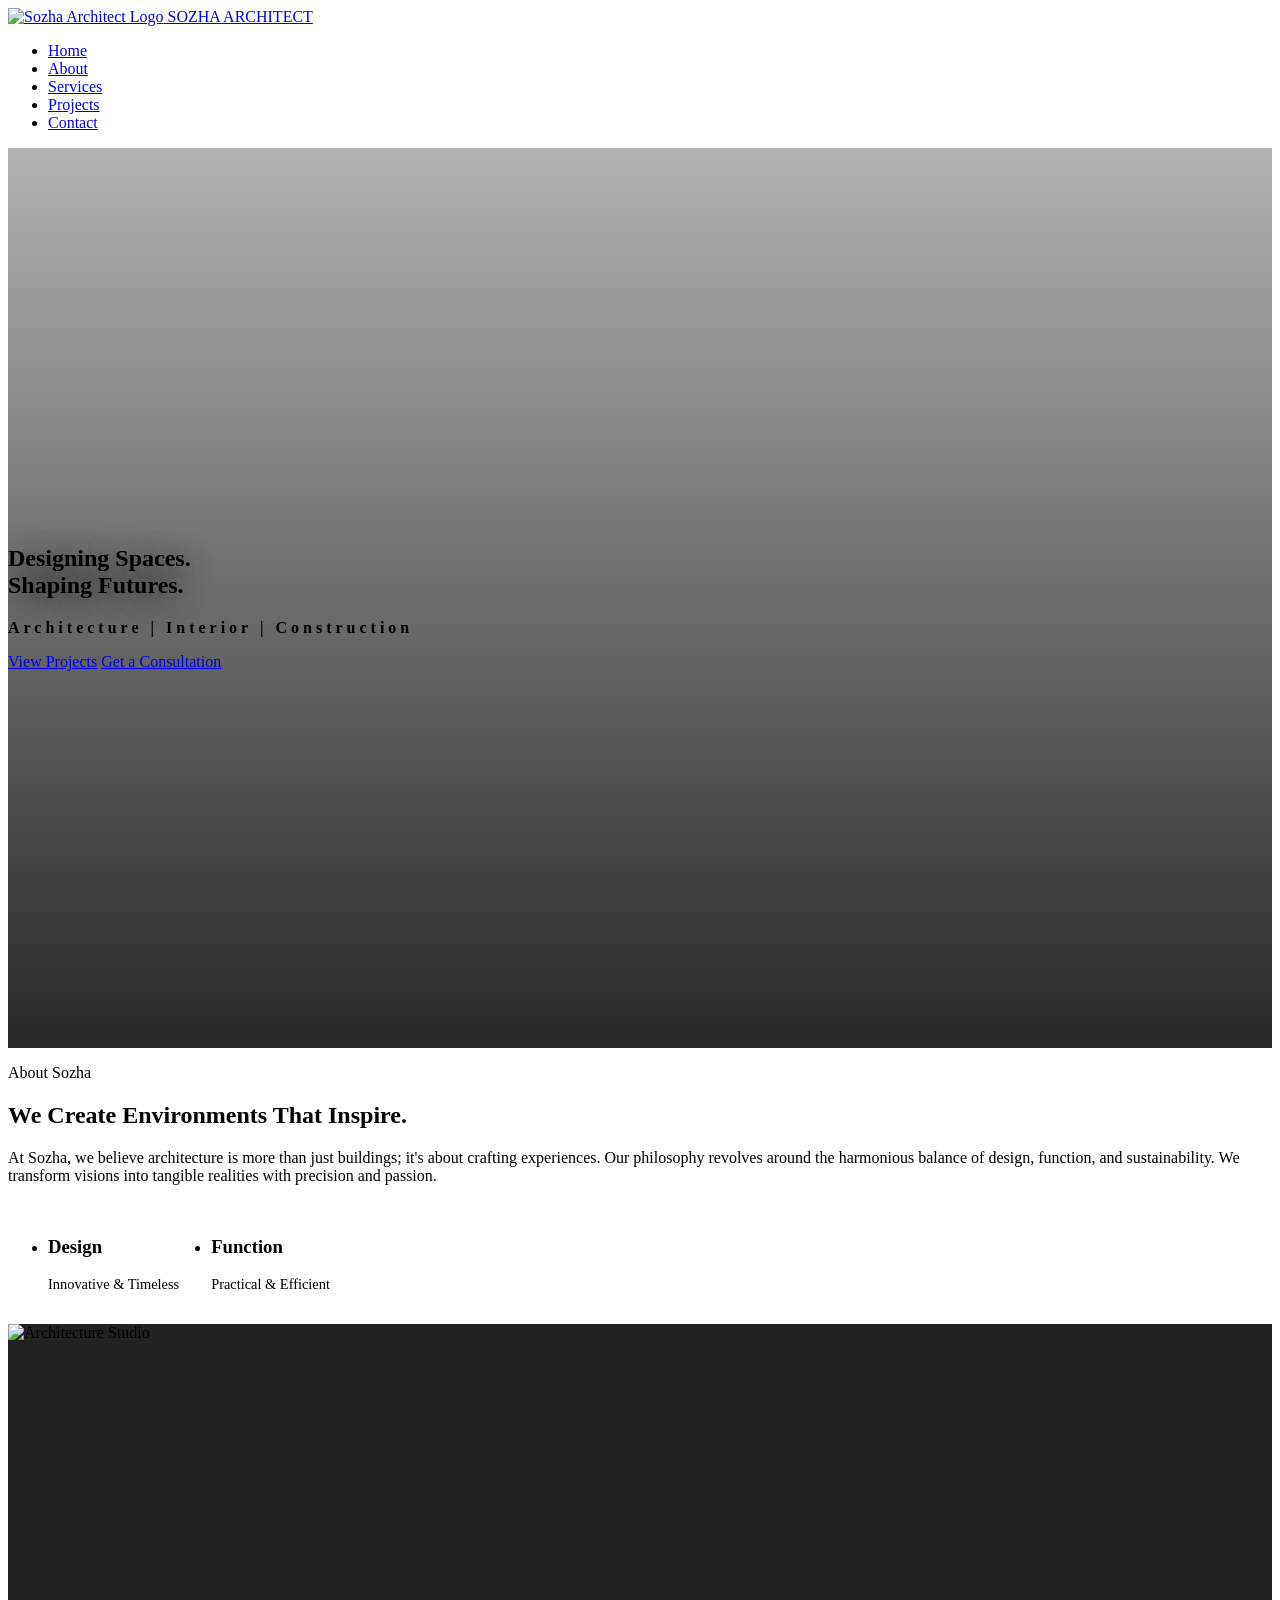
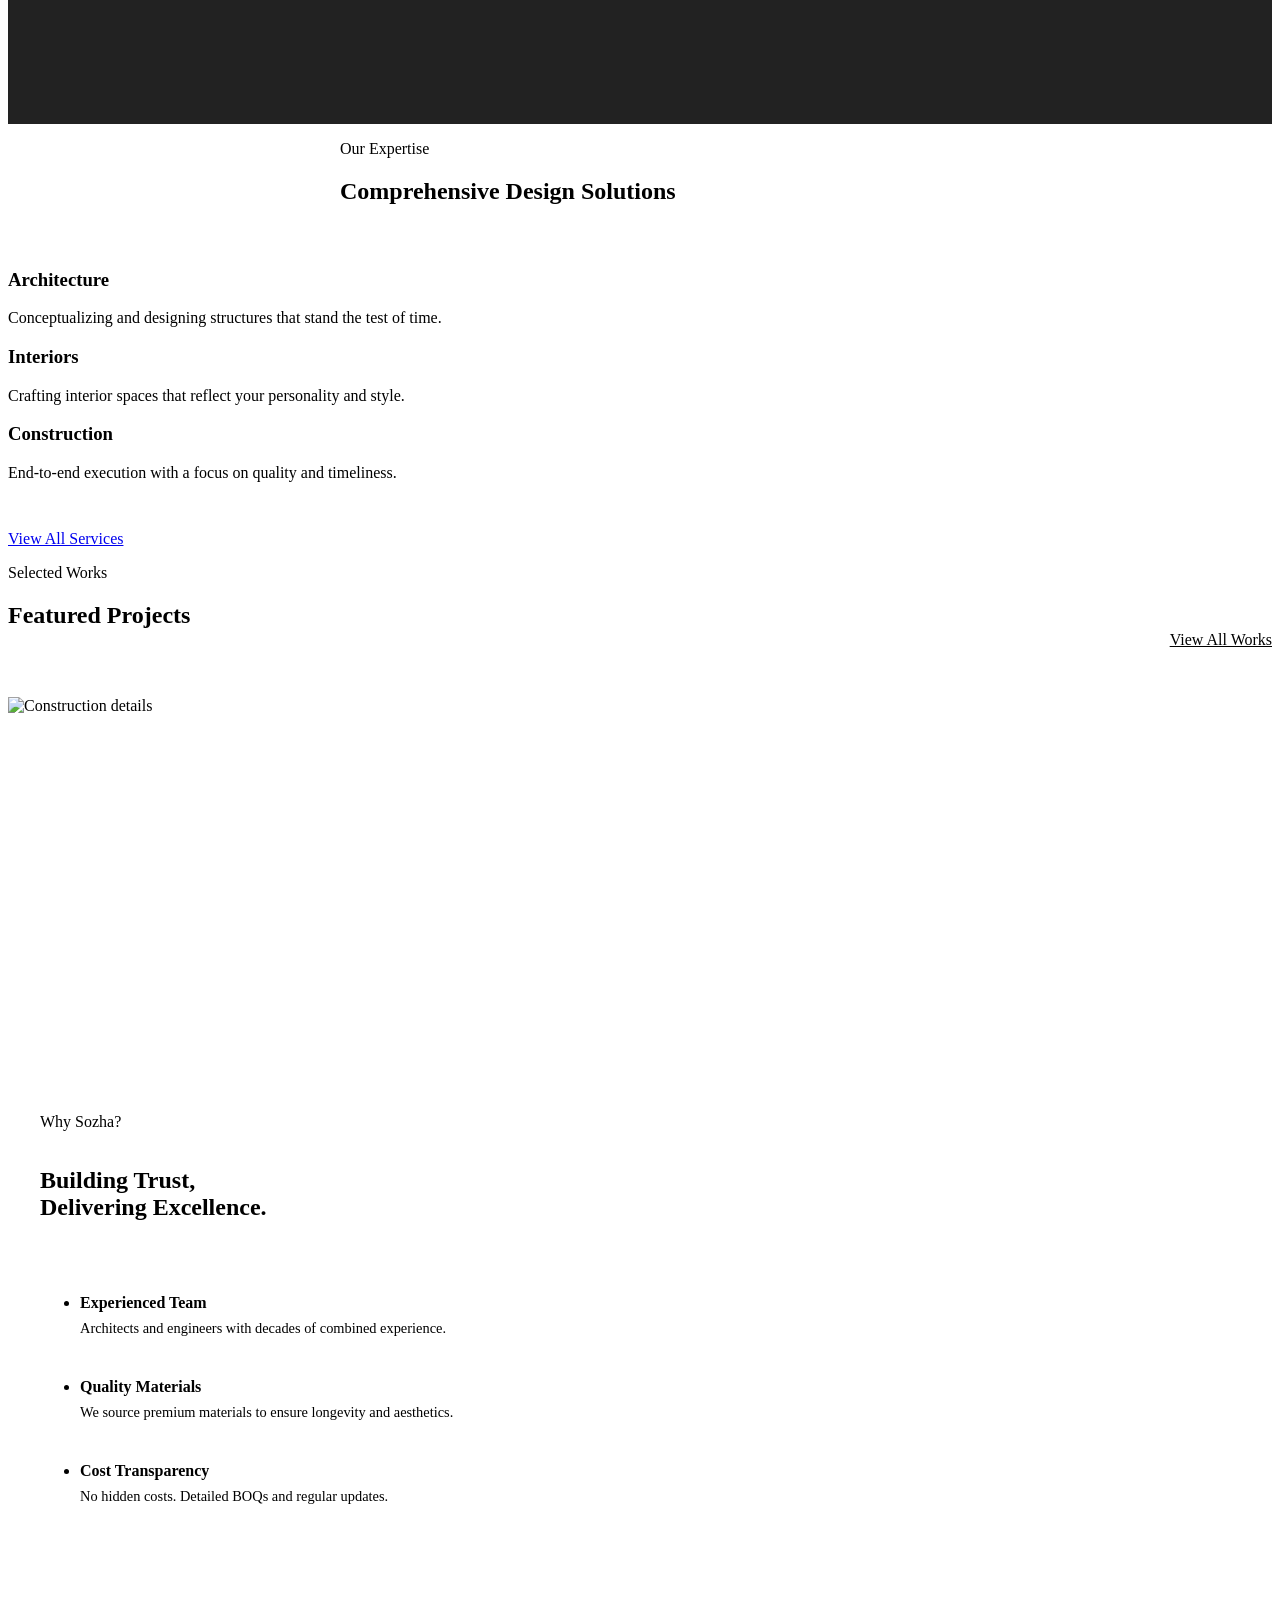
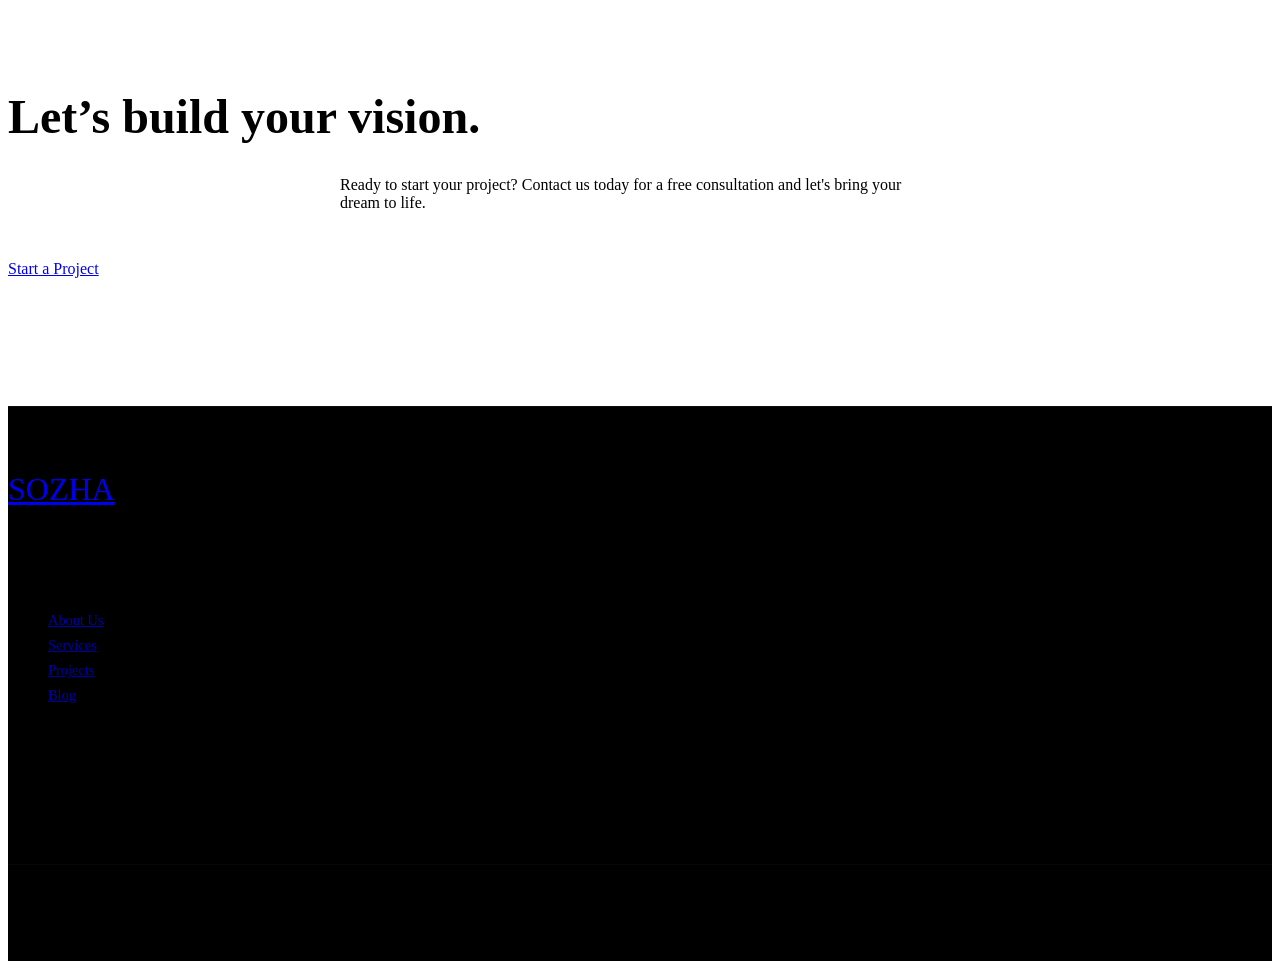
==== index.html @ a7e77aef "Add files via upload" ====
<!DOCTYPE html>
<html lang="en">

<head>
    <meta charset="UTF-8">
    <meta name="viewport" content="width=device-width, initial-scale=1.0">
    <title>SOZHA | Architecture & Design</title>
    <meta name="description"
        content="Designing Spaces. Shaping Futures. Premium Architecture and Interior Design Studio.">

    <!-- CSS -->
    <link rel="stylesheet" href="css/style.css">

    <!-- Icons (Optional, using text for now or simple SVGs) -->
</head>

<body>

    <!-- Header -->
    <header>
        <div class="container nav-container">
            <a href="index.html" class="logo">
                <img src="images/logo.png" alt="Sozha Architect Logo">
                SOZHA ARCHITECT
            </a>
            <nav>
                <ul class="nav-links">
                    <li><a href="index.html" class="active">Home</a></li>
                    <li><a href="about.html">About</a></li>
                    <li><a href="services.html">Services</a></li>
                    <li><a href="projects.html">Projects</a></li>
                    <li><a href="contact.html">Contact</a></li>
                </ul>
            </nav>
            <!-- Mobile Menu Toggle (To be implemented) -->
        </div>
    </header>

    <!-- Hero Section -->
    <section class="hero-section"
        style="height: 100vh; display: flex; align-items: center; position: relative; overflow: hidden;">

        <!-- Background Slider -->
        <div class="hero-slider">
            <!-- Slide 1: Architecture / Exterior -->
            <div class="slide active"
                style="background-image: url('https://images.unsplash.com/photo-1600607686527-6fb886090705?q=80&w=2700&auto=format&fit=crop');">
            </div>
            <!-- Slide 2: Interior -->
            <div class="slide"
                style="background-image: url('https://images.unsplash.com/photo-1600210492486-724fe5c67fb0?q=80&w=2574&auto=format&fit=crop');">
            </div>
            <!-- Slide 3: Detail / Perspective -->
            <div class="slide"
                style="background-image: url('https://images.unsplash.com/photo-1600585154340-be6161a56a0c?q=80&w=2700&auto=format&fit=crop');">
            </div>
        </div>

        <!-- Overlay (Darken) -->
        <div
            style="position: absolute; top:0; left:0; width:100%; height:100%; background: linear-gradient(to bottom, rgba(0,0,0,0.3), rgba(15,15,15,0.9)); z-index: 1; pointer-events: none;">
        </div>

        <div class="container text-center" style="position: relative; z-index: 2;">
            <div class="hero-content fade-up">
                <h1 style="text-shadow: 0 4px 30px rgba(0,0,0,0.8);">Designing Spaces.<br>Shaping Futures.</h1>
                <p class="uppercase text-accent" style="letter-spacing: 4px; font-weight: 600;">
                    Architecture | Interior | Construction</p>
                <div class="hero-btns">
                    <a href="projects.html" class="btn btn-primary">View Projects</a>
                    <a href="contact.html" class="btn">Get a Consultation</a>
                </div>
            </div>
        </div>
    </section>

    <!-- About Snapshot -->
    <section class="section">
        <div class="container grid-2" style="align-items: center;">
            <div class="fade-up">
                <p class="uppercase text-accent">About Sozha</p>
                <h2>We Create Environments That Inspire.</h2>
                <p>At Sozha, we believe architecture is more than just buildings; it's about crafting experiences. Our
                    philosophy revolves around the harmonious balance of design, function, and sustainability. We
                    transform visions into tangible realities with precision and passion.</p>
                <div style="margin-top: 2rem;">
                    <ul style="display: flex; gap: 2rem;">
                        <li>
                            <h3 class="text-accent">Design</h3>
                            <p style="font-size: 0.9rem;">Innovative & Timeless</p>
                        </li>
                        <li>
                            <h3 class="text-accent">Function</h3>
                            <p style="font-size: 0.9rem;">Practical & Efficient</p>
                        </li>
                    </ul>
                </div>
            </div>
            <div class="fade-up" style="height: 400px; background: #222; overflow: hidden;">
                <!-- Placeholder for Studio Image -->
                <img src="https://images.unsplash.com/photo-1497366216548-37526070297c?q=80&w=2301&auto=format&fit=crop"
                    alt="Architecture Studio" style="width:100%; height:100%; object-fit: cover;">
            </div>
        </div>
    </section>

    <!-- Services Preview -->
    <section class="section" style="background-color: var(--color-bg-darker);">
        <div class="container">
            <div class="text-center fade-up" style="max-width: 600px; margin: 0 auto 4rem;">
                <p class="uppercase text-accent">Our Expertise</p>
                <h2>Comprehensive Design Solutions</h2>
            </div>

            <div id="services-grid" class="grid-3">
                <!-- Services will be injected here by JS -->
                <!-- Fallback content if JS fails -->
                <div class="glass-panel">
                    <h3>Architecture</h3>
                    <p>Conceptualizing and designing structures that stand the test of time.</p>
                </div>
                <div class="glass-panel">
                    <h3>Interiors</h3>
                    <p>Crafting interior spaces that reflect your personality and style.</p>
                </div>
                <div class="glass-panel">
                    <h3>Construction</h3>
                    <p>End-to-end execution with a focus on quality and timeliness.</p>
                </div>
            </div>
            <div class="text-center" style="margin-top: 3rem;">
                <a href="services.html" class="btn">View All Services</a>
            </div>
        </div>
    </section>

    <!-- Featured Projects -->
    <section class="section">
        <div class="container">
            <div style="display: flex; justify-content: space-between; align-items: flex-end; margin-bottom: 3rem;">
                <div>
                    <p class="uppercase text-accent">Selected Works</p>
                    <h2>Featured Projects</h2>
                </div>
                <a href="projects.html" style="text-decoration: underline; color: var(--color-accent);">View All
                    Works</a>
            </div>

            <div id="featured-projects-grid" class="grid-2">
                <!-- Projects will be injected here by JS -->
            </div>
        </div>
    </section>

    <!-- Why Choose Us -->
    <section class="section" style="background-color: var(--color-bg-darker);">
        <div class="container grid-2">
            <div>
                <img src="https://images.unsplash.com/photo-1503387762-592deb58ef4e?q=80&w=2531&auto=format&fit=crop"
                    alt="Construction details" style="width:100%; height:100%; object-fit: cover; min-height: 400px;">
            </div>
            <div style="padding-left: 2rem; display: flex; flex-direction: column; justify-content: center;">
                <p class="uppercase text-accent">Why Sozha?</p>
                <h2>Building Trust, <br>Delivering Excellence.</h2>
                <ul style="margin-top: 2rem;">
                    <li
                        style="margin-bottom: 1.5rem; border-bottom: 1px solid rgba(255,255,255,0.1); padding-bottom: 1rem;">
                        <h4 style="margin-bottom: 0.5rem;">Experienced Team</h4>
                        <p style="margin:0; font-size: 0.9rem;">Architects and engineers with decades of combined
                            experience.</p>
                    </li>
                    <li
                        style="margin-bottom: 1.5rem; border-bottom: 1px solid rgba(255,255,255,0.1); padding-bottom: 1rem;">
                        <h4 style="margin-bottom: 0.5rem;">Quality Materials</h4>
                        <p style="margin:0; font-size: 0.9rem;">We source premium materials to ensure longevity and
                            aesthetics.</p>
                    </li>
                    <li>
                        <h4 style="margin-bottom: 0.5rem;">Cost Transparency</h4>
                        <p style="margin:0; font-size: 0.9rem;">No hidden costs. Detailed BOQs and regular updates.</p>
                    </li>
                </ul>
            </div>
        </div>
    </section>

    <!-- CTA Section -->
    <section class="section text-center" style="padding: 8rem 0;">
        <div class="container">
            <h2 style="font-size: 3rem; margin-bottom: 2rem;">Let’s build your vision.</h2>
            <p style="margin-bottom: 3rem; max-width: 600px; margin-left: auto; margin-right: auto;">Ready to start your
                project? Contact us today for a free consultation and let's bring your dream to life.</p>
            <a href="contact.html" class="btn btn-primary">Start a Project</a>
        </div>
    </section>

    <!-- Footer -->
    <footer style="background-color: #000; padding: 4rem 0 2rem; border-top: 1px solid rgba(255,255,255,0.05);">
        <div class="container">
            <div class="grid-3" style="margin-bottom: 3rem;">
                <div>
                    <a href="#" class="logo" style="font-size: 2rem; display: block; margin-bottom: 1.5rem;">SOZHA</a>
                    <p style="font-size: 0.9rem;">Architecture | Interior | Construction</p>
                </div>
                <div>
                    <h4 style="color: var(--color-white); margin-bottom: 1.5rem;">Quick Links</h4>
                    <ul style="opacity: 0.7; font-size: 0.9rem;">
                        <li style="margin-bottom: 0.5rem;"><a href="about.html">About Us</a></li>
                        <li style="margin-bottom: 0.5rem;"><a href="services.html">Services</a></li>
                        <li style="margin-bottom: 0.5rem;"><a href="projects.html">Projects</a></li>
                        <li style="margin-bottom: 0.5rem;"><a href="blog.html">Blog</a></li>
                    </ul>
                </div>
                <div>
                    <h4 style="color: var(--color-white); margin-bottom: 1.5rem;">Contact</h4>
                    <p style="font-size: 0.9rem; margin-bottom: 0.5rem;">SOZHAARCHITECT@GMAIL.COM</p>
                    <p style="font-size: 0.9rem;">+91 98765 43210</p>
                </div>
            </div>
            <div
                style="border-top: 1px solid rgba(255,255,255,0.05); padding-top: 1.5rem; display: flex; justify-content: space-between; opacity: 0.5; font-size: 0.8rem;">
                <p>&copy; 2026 Sozha Architects. All rights reserved.</p>
                <div class="social-links">
                    <!-- Social icons here -->
                    <span>Instagram</span> &nbsp; <span>LinkedIn</span>
                </div>
            </div>
        </div>
    </footer>

    <!-- Scripts -->
    <script src="js/data-loader.js"></script>
    <script src="js/main.js"></script>
</body>

</html>
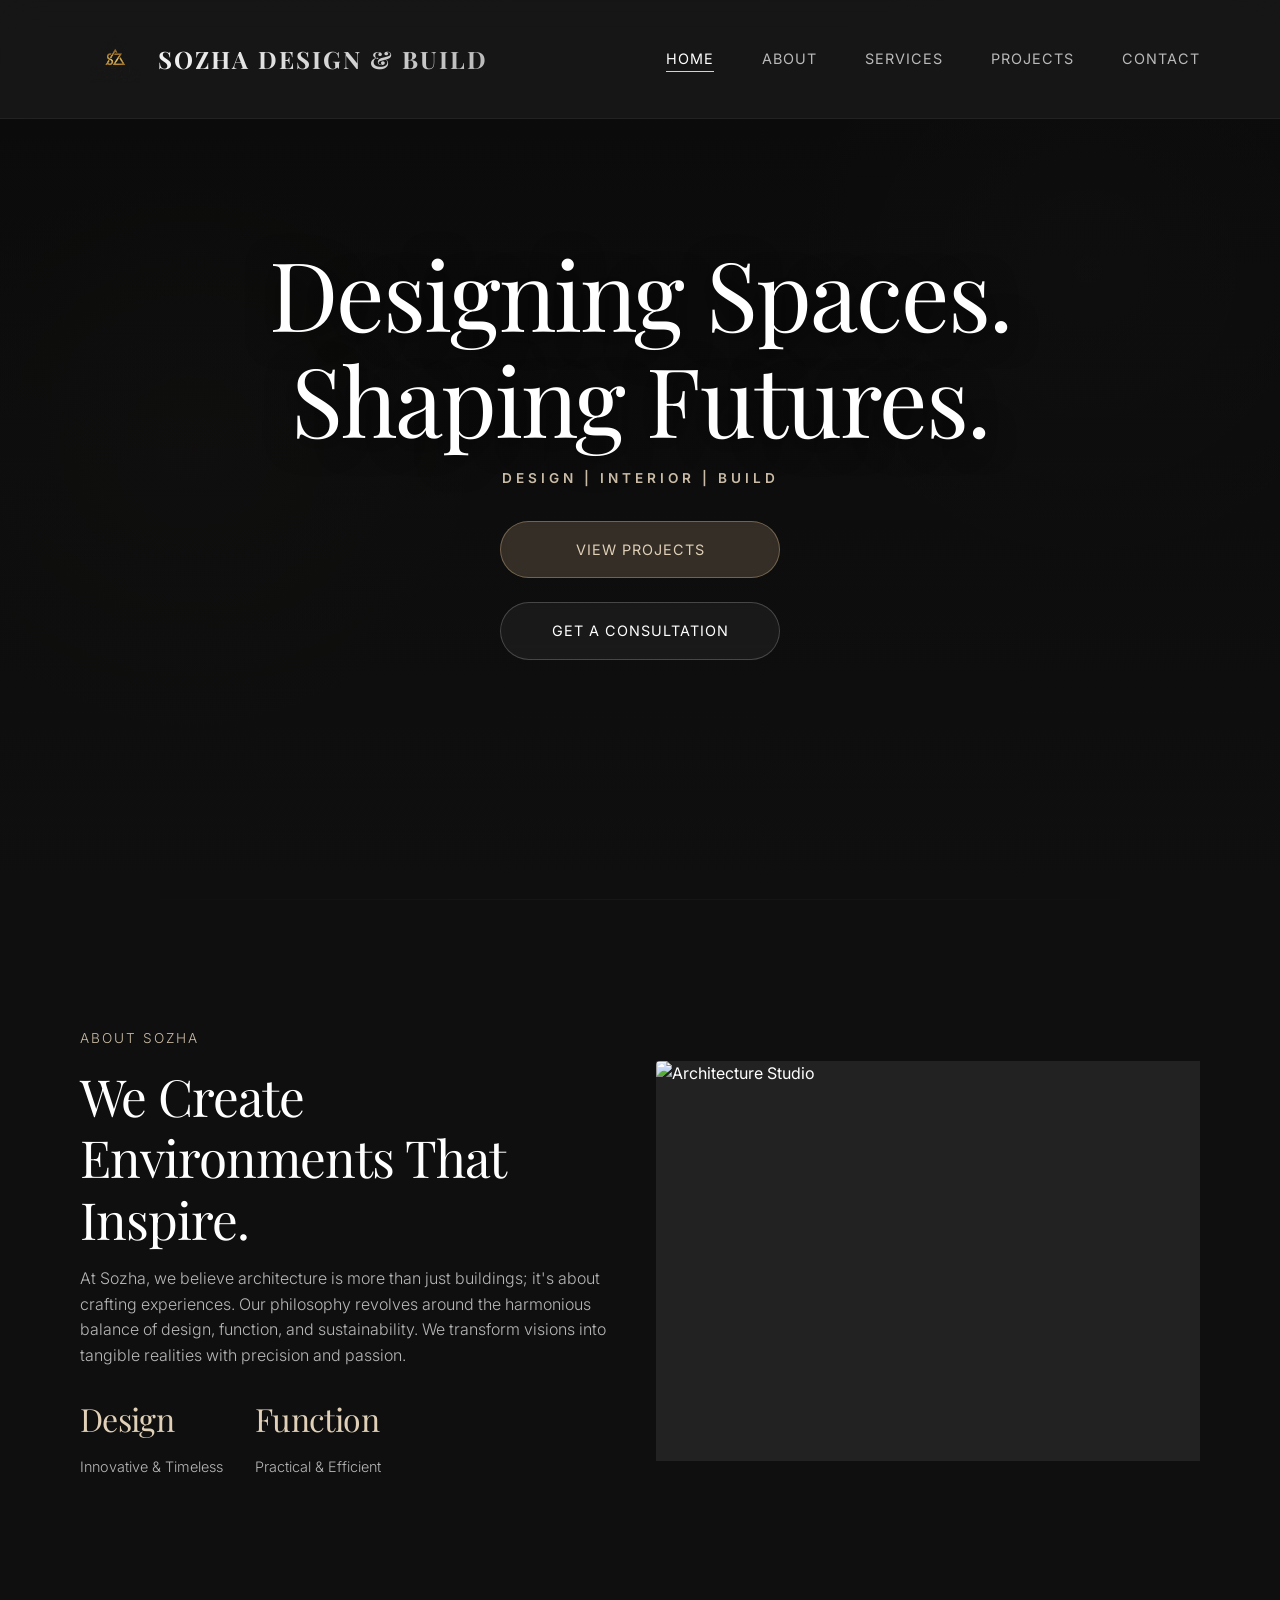
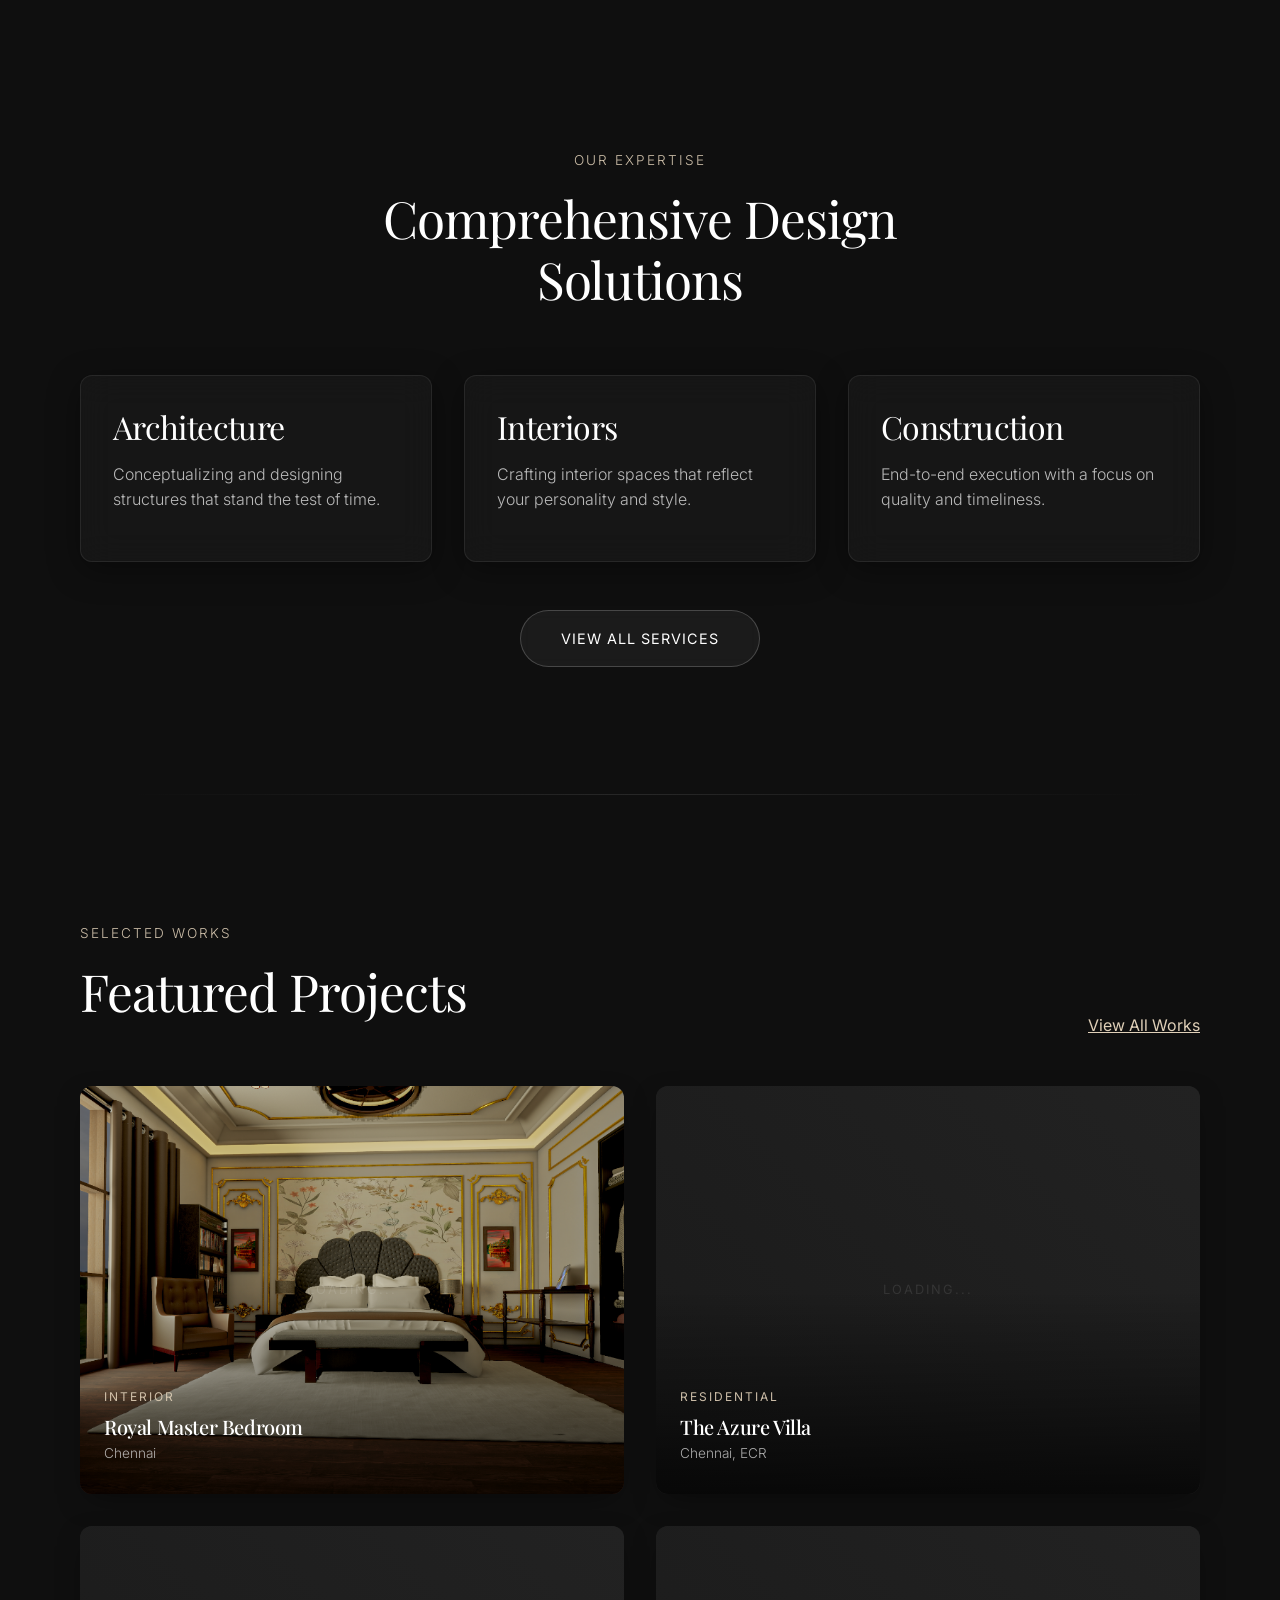
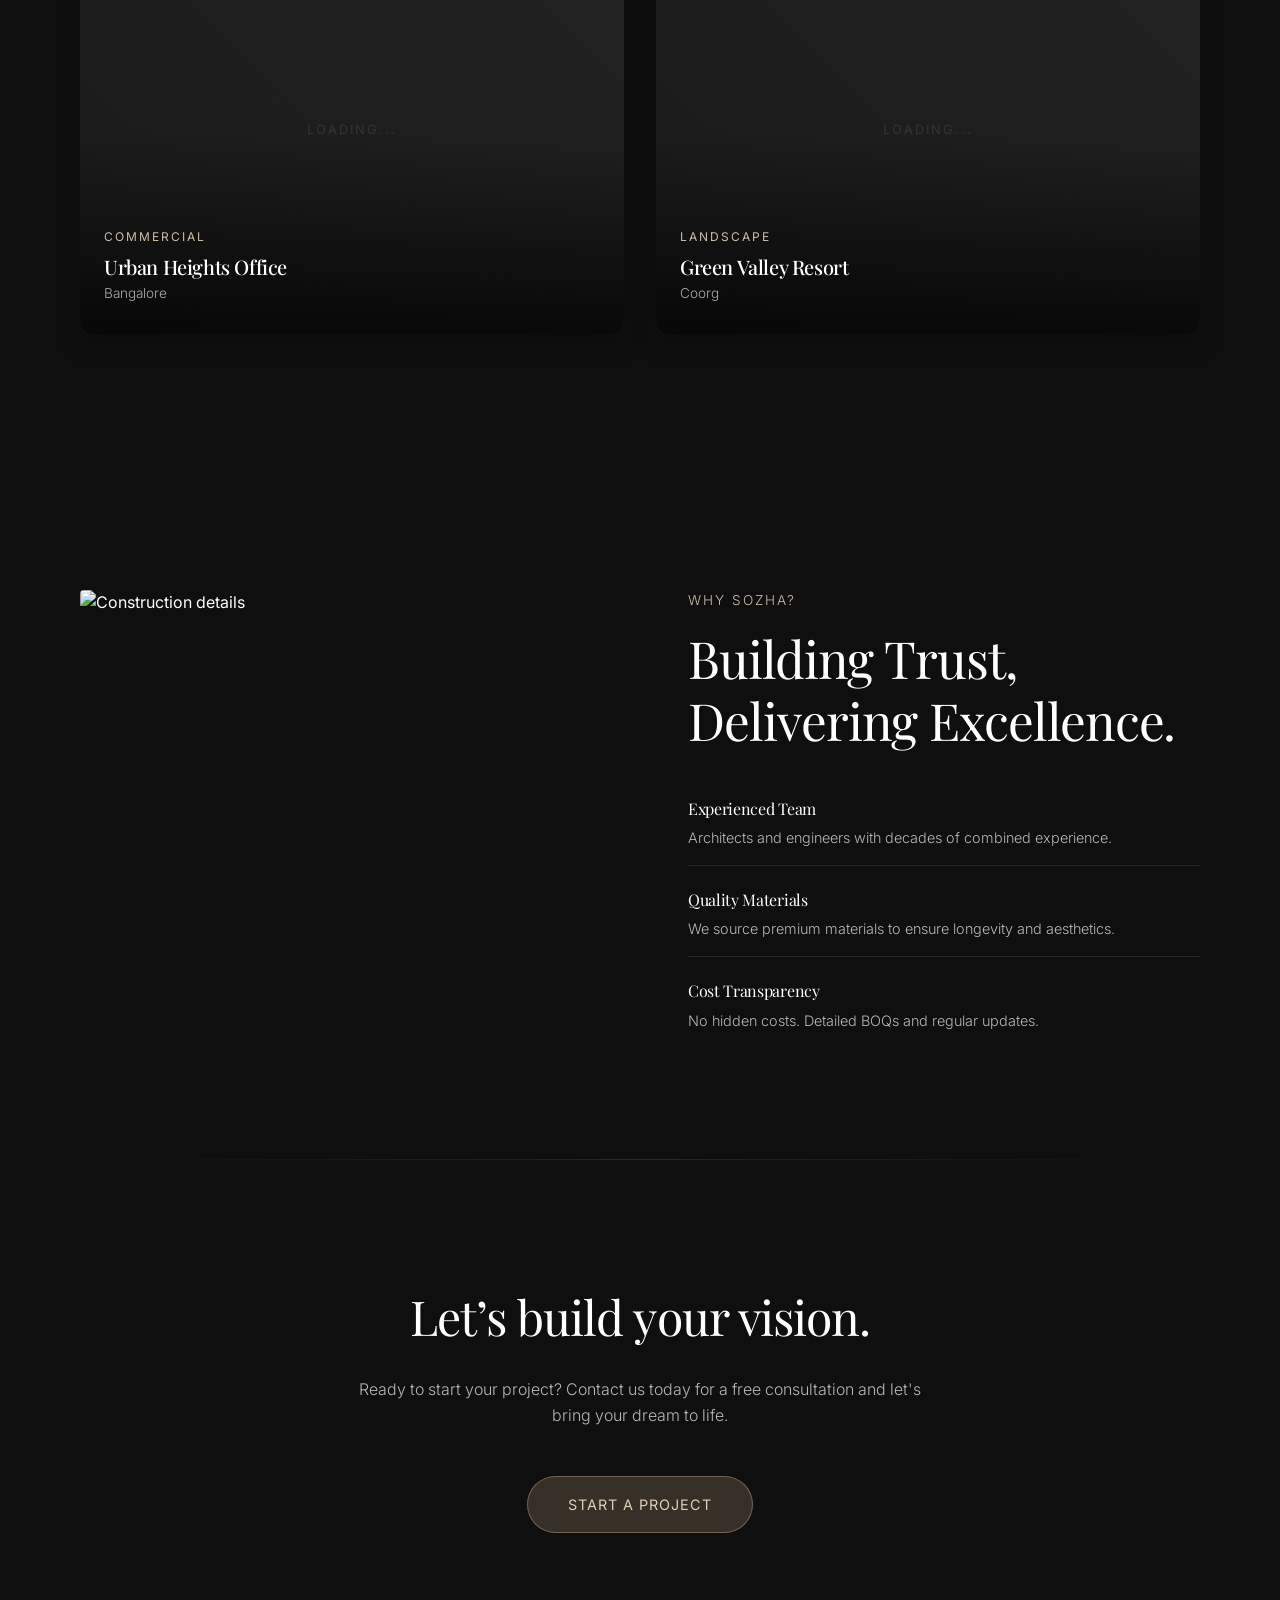
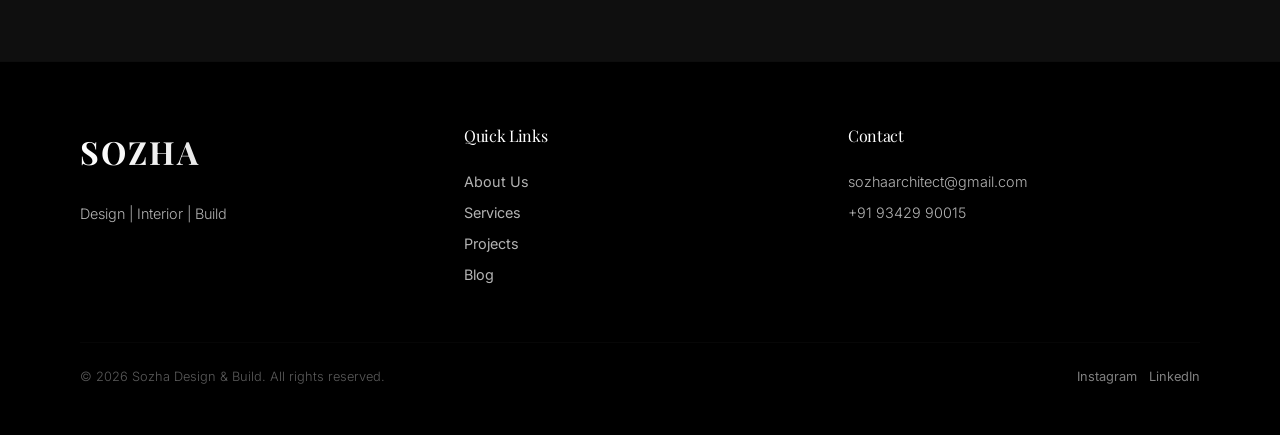
==== commit c9138d4e: "Add files via upload" ====
--- a/index.html
+++ b/index.html
@@ -4,9 +4,8 @@
 <head>
     <meta charset="UTF-8">
     <meta name="viewport" content="width=device-width, initial-scale=1.0">
-    <title>SOZHA | Architecture & Design</title>
-    <meta name="description"
-        content="Designing Spaces. Shaping Futures. Premium Architecture and Interior Design Studio.">
+    <title>SOZHA | Design & Build</title>
+    <meta name="description" content="Designing Spaces. Shaping Futures. Premium Design and Build Studio.">
 
     <!-- CSS -->
     <link rel="stylesheet" href="css/style.css">
@@ -20,8 +19,8 @@
     <header>
         <div class="container nav-container">
             <a href="index.html" class="logo">
-                <img src="images/logo.png" alt="Sozha Architect Logo">
-                SOZHA ARCHITECT
+                <img src="images/logo.png" alt="Sozha Design & Build Logo">
+                SOZHA DESIGN & BUILD
             </a>
             <nav>
                 <ul class="nav-links">
@@ -65,7 +64,7 @@
             <div class="hero-content fade-up">
                 <h1 style="text-shadow: 0 4px 30px rgba(0,0,0,0.8);">Designing Spaces.<br>Shaping Futures.</h1>
                 <p class="uppercase text-accent" style="letter-spacing: 4px; font-weight: 600;">
-                    Architecture | Interior | Construction</p>
+                    Design | Interior | Build</p>
                 <div class="hero-btns">
                     <a href="projects.html" class="btn btn-primary">View Projects</a>
                     <a href="contact.html" class="btn">Get a Consultation</a>
@@ -200,7 +199,7 @@
             <div class="grid-3" style="margin-bottom: 3rem;">
                 <div>
                     <a href="#" class="logo" style="font-size: 2rem; display: block; margin-bottom: 1.5rem;">SOZHA</a>
-                    <p style="font-size: 0.9rem;">Architecture | Interior | Construction</p>
+                    <p style="font-size: 0.9rem;">Design | Interior | Build</p>
                 </div>
                 <div>
                     <h4 style="color: var(--color-white); margin-bottom: 1.5rem;">Quick Links</h4>
@@ -213,13 +212,13 @@
                 </div>
                 <div>
                     <h4 style="color: var(--color-white); margin-bottom: 1.5rem;">Contact</h4>
-                    <p style="font-size: 0.9rem; margin-bottom: 0.5rem;">SOZHAARCHITECT@GMAIL.COM</p>
-                    <p style="font-size: 0.9rem;">+91 98765 43210</p>
+                    <p style="font-size: 0.9rem; margin-bottom: 0.5rem;">sozhaarchitect@gmail.com</p>
+                    <p style="font-size: 0.9rem;">+91 93429 90015</p>
                 </div>
             </div>
             <div
                 style="border-top: 1px solid rgba(255,255,255,0.05); padding-top: 1.5rem; display: flex; justify-content: space-between; opacity: 0.5; font-size: 0.8rem;">
-                <p>&copy; 2026 Sozha Architects. All rights reserved.</p>
+                <p>&copy; 2026 Sozha Design & Build. All rights reserved.</p>
                 <div class="social-links">
                     <!-- Social icons here -->
                     <span>Instagram</span> &nbsp; <span>LinkedIn</span>
--- a/css/style.css
+++ b/css/style.css
@@ -0,0 +1,460 @@
+/* 
+   Sozha Architecture - "Liquid Glass" Design System 
+   Premium, Translucent, Ethereal
+*/
+
+@import url('https://fonts.googleapis.com/css2?family=Inter:wght@300;400;500;600&family=Playfair+Display:ital,wght@0,400;0,600;0,700;1,400&display=swap');
+
+:root {
+    /* Colors */
+    --color-bg-dark: #0f0f0f;
+    /* Deepest Black */
+    --color-bg-darker: #050505;
+    --color-text-primary: #ffffff;
+    --color-text-secondary: rgba(255, 255, 255, 0.7);
+    /* Translucent Text */
+    --color-accent: #e0d0b8;
+    /* Softer, paler gold for glass */
+    --color-accent-hover: #ffffff;
+
+    /* Glass Effect Variables */
+    --glass-bg: rgba(255, 255, 255, 0.03);
+    --glass-border: rgba(255, 255, 255, 0.08);
+    --glass-shadow: 0 8px 32px 0 rgba(0, 0, 0, 0.37);
+    --glass-blur: blur(16px);
+
+    --color-white: #ffffff;
+    --color-black: #000000;
+
+    /* Typography */
+    --font-heading: 'Playfair Display', serif;
+    --font-body: 'Inter', sans-serif;
+
+    /* Spacing */
+    --spacing-xs: 0.5rem;
+    --spacing-sm: 1rem;
+    --spacing-md: 2rem;
+    --spacing-lg: 4rem;
+    --spacing-xl: 8rem;
+
+    /* Layout */
+    --container-max-width: 1440px;
+    --grid-gap: 2rem;
+
+    /* Transitions */
+    --transition-fast: 0.3s ease;
+    --transition-smooth: 0.6s cubic-bezier(0.22, 1, 0.36, 1);
+}
+
+/* Reset & Base */
+*,
+*::before,
+*::after {
+    margin: 0;
+    padding: 0;
+    box-sizing: border-box;
+}
+
+html {
+    scroll-behavior: smooth;
+    font-size: 16px;
+}
+
+body {
+    background-color: var(--color-bg-dark);
+    /* Subtle mesh gradient background to enhance glass effect */
+    background-image:
+        radial-gradient(circle at 15% 50%, rgba(210, 180, 140, 0.03), transparent 25%),
+        radial-gradient(circle at 85% 30%, rgba(255, 255, 255, 0.02), transparent 25%);
+    background-attachment: fixed;
+    color: var(--color-text-primary);
+    font-family: var(--font-body);
+    line-height: 1.6;
+    -webkit-font-smoothing: antialiased;
+    overflow-x: hidden;
+}
+
+h1,
+h2,
+h3,
+h4,
+h5,
+h6 {
+    font-family: var(--font-heading);
+    font-weight: 400;
+    line-height: 1.2;
+    margin-bottom: var(--spacing-sm);
+    color: var(--color-white);
+    letter-spacing: -0.02em;
+}
+
+h1 {
+    font-size: clamp(2.5rem, 5vw, 5rem);
+}
+
+h2 {
+    font-size: clamp(2rem, 4vw, 3.5rem);
+}
+
+h3 {
+    font-size: 2rem;
+}
+
+p {
+    font-weight: 300;
+    color: var(--color-text-secondary);
+    margin-bottom: var(--spacing-sm);
+}
+
+img {
+    max-width: 100%;
+    display: block;
+    height: auto;
+    border-radius: 4px;
+    /* Slight softening */
+}
+
+a {
+    text-decoration: none;
+    color: inherit;
+    transition: var(--transition-fast);
+}
+
+ul {
+    list-style: none;
+}
+
+/* Utilities */
+.container {
+    width: 90%;
+    max-width: var(--container-max-width);
+    margin: 0 auto;
+    padding: 0 var(--spacing-sm);
+}
+
+.section {
+    padding: var(--spacing-xl) 0;
+}
+
+.text-center {
+    text-align: center;
+}
+
+.text-accent {
+    color: var(--color-accent);
+}
+
+.uppercase {
+    text-transform: uppercase;
+    letter-spacing: 2px;
+    font-size: 0.85rem;
+    opacity: 0.9;
+}
+
+/* Liquid Glass Utilities */
+.glass-panel {
+    background: var(--glass-bg);
+    backdrop-filter: var(--glass-blur);
+    -webkit-backdrop-filter: var(--glass-blur);
+    border: 1px solid var(--glass-border);
+    box-shadow: var(--glass-shadow);
+    border-radius: 12px;
+    padding: 2rem;
+}
+
+/* Buttons (Glassy) */
+.btn {
+    display: inline-block;
+    padding: 1rem 2.5rem;
+    background: rgba(255, 255, 255, 0.05);
+    /* Glassy bg */
+    backdrop-filter: blur(4px);
+    border: 1px solid rgba(255, 255, 255, 0.2);
+    color: var(--color-white);
+    font-family: var(--font-body);
+    font-size: 0.9rem;
+    letter-spacing: 1px;
+    cursor: pointer;
+    transition: all 0.4s ease;
+    text-transform: uppercase;
+    border-radius: 30px;
+    /* Pill shape for liquid feel */
+}
+
+.btn:hover {
+    background: rgba(255, 255, 255, 0.15);
+    border-color: var(--color-white);
+    transform: translateY(-2px);
+    box-shadow: 0 5px 15px rgba(255, 255, 255, 0.05);
+}
+
+.btn-primary {
+    background: rgba(210, 180, 140, 0.2);
+    /* Accent tinted glass */
+    border-color: rgba(210, 180, 140, 0.4);
+    color: var(--color-accent);
+}
+
+.btn-primary:hover {
+    background: rgba(210, 180, 140, 0.4);
+    border-color: var(--color-accent);
+    color: #fff;
+}
+
+/* Hero Content Styles */
+.hero-content {
+    max-width: 800px;
+    margin: 0 auto;
+}
+
+.hero-content h1 {
+    font-size: clamp(3rem, 8vw, 6rem);
+    margin-bottom: 1rem;
+    line-height: 1.1;
+}
+
+.hero-btns {
+    display: flex;
+    flex-direction: column;
+    align-items: center;
+    gap: 1.5rem;
+    margin-top: 2rem;
+}
+
+.hero-btns .btn {
+    min-width: 280px;
+    text-align: center;
+}
+
+/* Navbar (Glass) */
+header {
+    position: fixed;
+    top: 0;
+    left: 0;
+    width: 100%;
+    z-index: 1000;
+    padding: 1.5rem 0;
+    background: rgba(15, 15, 15, 0.6);
+    /* More transparent */
+    backdrop-filter: blur(20px);
+    -webkit-backdrop-filter: blur(20px);
+    border-bottom: 1px solid rgba(255, 255, 255, 0.05);
+}
+
+.nav-container {
+    display: flex;
+    justify-content: space-between;
+    align-items: center;
+}
+
+.logo {
+    display: flex;
+    align-items: center;
+    gap: 0.5rem;
+    font-family: var(--font-heading);
+    font-size: 1.5rem;
+    font-weight: 700;
+    letter-spacing: 2px;
+    background: linear-gradient(to right, #fff, #bbb);
+    -webkit-background-clip: text;
+    background-clip: text;
+    -webkit-text-fill-color: transparent;
+    text-transform: uppercase;
+}
+
+.logo img {
+    height: 70px;
+    width: auto;
+    /* Reset fill color for image if inherited issues occur */
+    -webkit-text-fill-color: initial;
+}
+
+.nav-links {
+    display: flex;
+    gap: 3rem;
+}
+
+.nav-links a {
+    font-size: 0.9rem;
+    text-transform: uppercase;
+    letter-spacing: 1px;
+    opacity: 0.7;
+    position: relative;
+}
+
+.nav-links a::after {
+    content: '';
+    position: absolute;
+    bottom: -5px;
+    left: 0;
+    width: 0%;
+    height: 1px;
+    background: var(--color-accent);
+    transition: width 0.3s ease;
+}
+
+.nav-links a:hover,
+.nav-links a.active {
+    opacity: 1;
+    color: var(--color-white);
+}
+
+.nav-links a:hover::after,
+.nav-links a.active::after {
+    width: 100%;
+}
+
+/* Animations */
+.fade-up {
+    opacity: 0;
+    transform: translateY(30px);
+    transition: opacity 0.8s ease-out, transform 0.8s ease-out;
+}
+
+.fade-up.visible {
+    opacity: 1;
+    transform: translateY(0);
+}
+
+/* Grid Layouts */
+.grid-2 {
+    display: grid;
+    grid-template-columns: 1fr 1fr;
+    gap: var(--grid-gap);
+}
+
+.grid-3 {
+    display: grid;
+    grid-template-columns: repeat(3, 1fr);
+    gap: var(--grid-gap);
+}
+
+/* Components Override for Glass */
+section[style*="background-color"] {
+    background-color: transparent !important;
+    /* Remove solid bgs */
+    position: relative;
+}
+
+/* Optional separation lines via pseudo elements instead of bg colors */
+section::after {
+    content: '';
+    position: absolute;
+    bottom: 0;
+    left: 50%;
+    transform: translateX(-50%);
+    width: 80%;
+    height: 1px;
+    background: linear-gradient(to right, transparent, rgba(255, 255, 255, 0.1), transparent);
+}
+
+/* Project Cards */
+.project-card {
+    position: relative;
+    cursor: pointer;
+    border-radius: 12px;
+    overflow: hidden;
+    background: #1a1a1a;
+    box-shadow: 0 10px 30px -10px rgba(0, 0, 0, 0.5);
+    transition: transform 0.4s ease;
+}
+
+.project-image-wrapper {
+    background: linear-gradient(45deg, #1a1a1a, #222);
+    position: relative;
+}
+
+.project-image-wrapper::before {
+    content: 'Loading...';
+    position: absolute;
+    top: 50%;
+    left: 50%;
+    transform: translate(-50%, -50%);
+    color: rgba(255, 255, 255, 0.1);
+    font-size: 0.8rem;
+    letter-spacing: 2px;
+    text-transform: uppercase;
+}
+
+.project-card img {
+    opacity: 0;
+    transition: opacity 0.5s ease, transform 0.6s ease;
+}
+
+.project-card img.loaded {
+    opacity: 1;
+}
+
+.project-card:hover {
+    transform: translateY(-5px);
+}
+
+/* Form Inputs (Glassy) */
+input,
+textarea {
+    background: rgba(255, 255, 255, 0.03) !important;
+    border: 1px solid rgba(255, 255, 255, 0.1) !important;
+    backdrop-filter: blur(10px);
+    border-radius: 8px;
+    color: #fff !important;
+    transition: all 0.3s ease;
+}
+
+input:focus,
+textarea:focus {
+    background: rgba(255, 255, 255, 0.07) !important;
+    border-color: var(--color-accent) !important;
+    outline: none;
+    box-shadow: 0 0 15px rgba(224, 208, 184, 0.1);
+}
+
+/* Responsive */
+@media (max-width: 768px) {
+
+    .grid-2,
+    .grid-3 {
+        grid-template-columns: 1fr;
+    }
+
+    .nav-links {
+        display: none;
+    }
+
+    /* Mobile menu needed */
+    h1 {
+        font-size: 2.5rem;
+    }
+
+    .section {
+        padding: var(--spacing-lg) 0;
+    }
+}
+
+/* Hero Slider */
+.hero-slider {
+    position: absolute;
+    top: 0;
+    left: 0;
+    width: 100%;
+    height: 100%;
+    z-index: 0;
+}
+
+.slide {
+    position: absolute;
+    top: 0;
+    left: 0;
+    width: 100%;
+    height: 100%;
+    background-size: cover;
+    background-position: center;
+    opacity: 0;
+    transform: scale(1.1);
+    transition: opacity 1.5s ease-in-out, transform 8s ease;
+}
+
+.slide.active {
+    opacity: 1;
+    transform: scale(1);
+    z-index: 1;
+}
